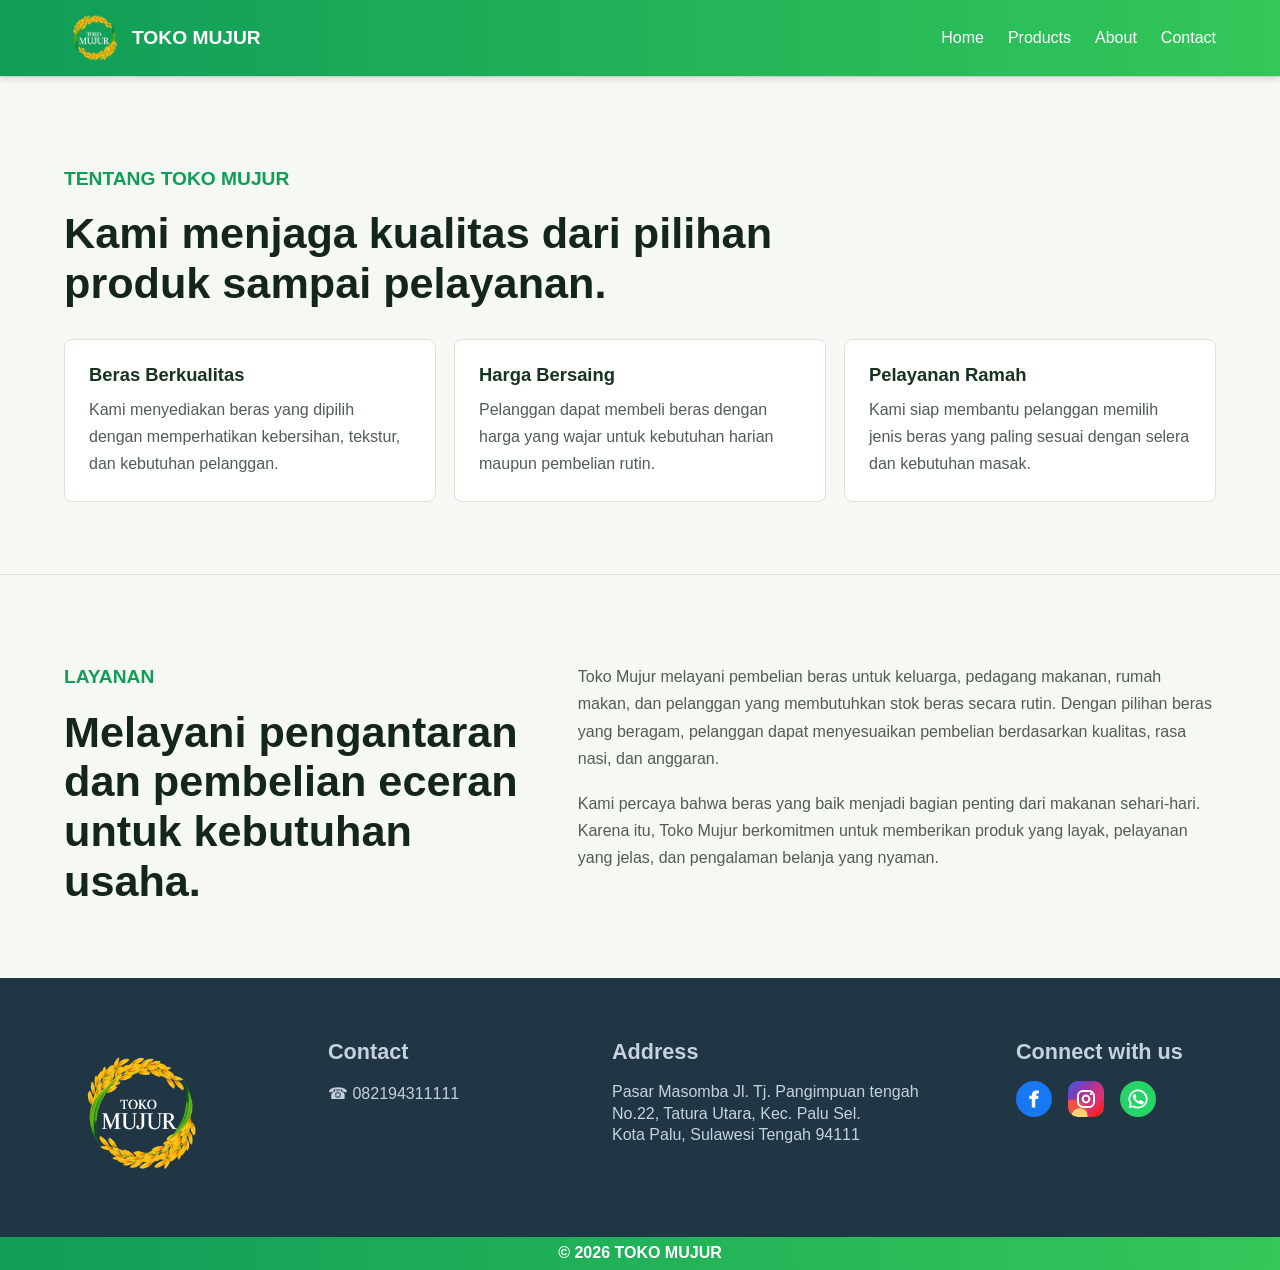
==== about.html @ 0550a8b9 "update responsive dll" ====
<!DOCTYPE html>
<html lang="en">
<head>
    <meta charset="UTF-8">
    <meta name="viewport" content="width=device-width, initial-scale=1.0">
    <title>Toko Mujur</title>
    <link rel="stylesheet" href="css/style.css">
    <link rel="stylesheet" href="css/footer.css">
    <link rel="stylesheet" href="css/about.css">

</head>
<body>
    <nav class="navbar">
  <div class="navbar-container">
    <div class="navbar-left">
      <img src="assets/logo.png" alt="Logo" class="logo" />
      <span class="site-name">TOKO MUJUR</span>
    </div>
    <ul class="navbar-menu" id="navbarMenu">
      <li class="menu-item"><a href="index.html">Home</a></li>
      <li class="menu-item"><a href="product.html">Products</a></li>
      <li class="menu-item"><a href="about.html">About</a></li>
      <li class="menu-item"><a href="contact.html">Contact</a></li>
    </ul>
    <button class="navbar-toggle" type="button" aria-label="Buka menu" aria-controls="navbarMenu" aria-expanded="false">
      <span></span>
      <span></span>
      <span></span>
    </button>
  </div>
</nav>
<main>
    <!-- <section class="background"></section> -->



    <section id="about" class="about-page">
      <section class="content-section">
            <div class="section-heading" id="TENTANG TOKO MUJUR">
                <p class="eyebrow">TENTANG TOKO MUJUR</p>
                <h2>Kami menjaga kualitas dari pilihan produk sampai pelayanan.</h2>
            </div>
            <div class="feature-grid">
                <article class="feature-card">
                    <h3>Beras Berkualitas</h3>
                    <p>Kami menyediakan beras yang dipilih dengan memperhatikan kebersihan, tekstur, dan kebutuhan pelanggan.</p>
                </article>
                <article class="feature-card">
                    <h3>Harga Bersaing</h3>
                    <p>Pelanggan dapat membeli beras dengan harga yang wajar untuk kebutuhan harian maupun pembelian rutin.</p>
                </article>
                <article class="feature-card">
                    <h3>Pelayanan Ramah</h3>
                    <p>Kami siap membantu pelanggan memilih jenis beras yang paling sesuai dengan selera dan kebutuhan masak.</p>
                </article>
            </div>
        </section>

        <section class="split-section" id="LAYANAN">
            <div>
                <p class="eyebrow">LAYANAN</p>
                <h2>Melayani pengantaran dan pembelian eceran untuk kebutuhan usaha.</h2>
            </div>
            <div class="service-list">
                <p>
                    Toko Mujur melayani pembelian beras untuk keluarga, pedagang makanan, rumah makan, dan pelanggan yang membutuhkan stok beras secara rutin. Dengan pilihan beras yang beragam, pelanggan dapat menyesuaikan pembelian berdasarkan kualitas, rasa nasi, dan anggaran.
                </p>
                <p>
                    Kami percaya bahwa beras yang baik menjadi bagian penting dari makanan sehari-hari. Karena itu, Toko Mujur berkomitmen untuk memberikan produk yang layak, pelayanan yang jelas, dan pengalaman belanja yang nyaman.
                </p>
            </div>
        </section>


    </section>
</main>
<footer id="footer">
  <div class="footer-main">
    <div class="footer-brand">
      <img src="assets/logo.png" alt="TOKO MUJUR" onerror="this.style.display='none'" />
    </div>

    <div class="footer-col footer-contact">
      <h4>Contact</h4>
      <p><span aria-hidden="true">&#9742;</span> 082194311111</p>
    </div>

    <div class="footer-col footer-address">
      <h4>Address</h4>
      <address>Pasar Masomba Jl. Tj. Pangimpuan tengah No.22, Tatura Utara, Kec. Palu Sel.<br>Kota Palu, Sulawesi Tengah 94111</address>
    </div>

    <div class="footer-col">
      <h4>Connect with us</h4>
      <div class="social-links">
        <a class="social-link facebook" href="#" title="Facebook" aria-label="Facebook">
          <svg viewBox="0 0 24 24" aria-hidden="true">
            <path d="M14.4 8.4V6.9c0-.7.5-.9 1-.9h1.9V2.7c-.3 0-1.5-.1-2.9-.1-2.9 0-4.8 1.7-4.8 4.9v.9H6.8v3.7h2.8v9.3h3.8v-9.3h3.1l.5-3.7h-3.6Z"/>
          </svg>
        </a>
        <a class="social-link instagram" href="https://www.instagram.com/alfiii.as_?igsh=MXhyMnNmOGh0M3g5Mg%3D%3D&utm_source=qr" target="_blank" rel="noopener noreferrer" title="Instagram" aria-label="Instagram">
          <svg viewBox="0 0 24 24" aria-hidden="true">
            <rect x="4" y="4" width="16" height="16" rx="5" fill="none" stroke="currentColor" stroke-width="2"/>
            <circle cx="12" cy="12" r="3.4" fill="none" stroke="currentColor" stroke-width="2"/>
            <circle cx="17" cy="7" r="1.2"/>
          </svg>
        </a>
        <a class="social-link whatsapp" href="https://wa.me/6282194311111" target="_blank" rel="noopener noreferrer" title="WhatsApp" aria-label="WhatsApp">
          <svg viewBox="0 0 24 24" aria-hidden="true">
            <path d="M12 2.5A9.5 9.5 0 0 0 3.8 16.8L2.7 21.3l4.6-1.1A9.5 9.5 0 1 0 12 2.5Zm0 17.3a7.8 7.8 0 0 1-4-1.1l-.3-.2-2.7.7.7-2.6-.2-.3A7.8 7.8 0 1 1 12 19.8Zm4.3-5.9c-.2-.1-1.4-.7-1.6-.8-.2-.1-.4-.1-.6.1-.2.3-.7.8-.8 1-.2.2-.3.2-.6.1-.2-.1-1-.4-1.9-1.2-.7-.6-1.2-1.4-1.3-1.6-.1-.3 0-.4.1-.5l.4-.5c.1-.2.2-.3.3-.5.1-.2 0-.4 0-.5 0-.1-.6-1.4-.8-1.9-.2-.5-.4-.4-.6-.4h-.5c-.2 0-.5.1-.7.3-.2.3-.9.9-.9 2.2 0 1.3 1 2.6 1.1 2.8.1.2 1.9 3 4.7 4.1.7.3 1.2.5 1.6.6.7.2 1.3.2 1.8.1.5-.1 1.4-.6 1.6-1.1.2-.6.2-1 .2-1.1 0-.2-.2-.3-.4-.4Z"/>
          </svg>
        </a>
      </div>
    </div>
  </div>
  <div class="footer-bottom">&copy; 2026 TOKO MUJUR</div>
</footer>

<script src="javascript/navbar.js"></script>

</body>
</html>
---- css/style.css ----
body {
  margin: 0;
  padding: 0;
  overflow-x: hidden;
}

.navbar {
  position: sticky;
  top: 0;
  z-index: 1000;
  background: linear-gradient(90deg, #0F9D58, #34C759);
  color: #ffffff;
  font-family: 'Inter', sans-serif;
  box-shadow: 0 4px 6px rgba(0,0,0,0.1);
}

.navbar-container {
  display: flex;
  justify-content: space-between;
  align-items: center;
  padding: 0.5rem 5%;
  width: 100%;
  box-sizing: border-box;
}

.navbar-left {
  display: flex;
  align-items: center;
  flex-shrink: 0;
}

.logo {
  height: 60px;
  width: auto;
  margin-right: 0.5rem;
}

.site-name {
  font-size: 1.2rem;
  font-weight: 600;
}

.navbar-menu {
  list-style: none;
  display: flex;
  justify-content: flex-end;
  align-items: center;
  gap: 1.5rem;
  margin: 0 0 0 auto;
  padding: 0;
}

.menu-item a {
  color: #ffffff;
  text-decoration: none;
  font-size: 1rem;
  position: relative;
  transition: color 0.3s ease;
}

.menu-item a:hover {
  color: #A8F0C6;
}

.navbar-toggle {
  display: none;
  width: 44px;
  height: 44px;
  margin-left: auto;
  border: 1px solid rgba(255, 255, 255, 0.45);
  border-radius: 8px;
  background: rgba(255, 255, 255, 0.12);
  cursor: pointer;
  align-items: center;
  justify-content: center;
  flex-direction: column;
  gap: 5px;
}

.navbar-toggle span {
  display: block;
  width: 22px;
  height: 2px;
  border-radius: 99px;
  background: #ffffff;
  transition: transform 0.25s ease, opacity 0.25s ease;
}

.navbar-toggle.is-open span:nth-child(1) {
  transform: translateY(7px) rotate(45deg);
}

.navbar-toggle.is-open span:nth-child(2) {
  opacity: 0;
}

.navbar-toggle.is-open span:nth-child(3) {
  transform: translateY(-7px) rotate(-45deg);
}

.dropdown {
  position: relative;
}

.dropbtn::after {
  content: " v";
  font-size: 0.8rem;
}

.dropdown-content {
  display: none;
  position: absolute;
  background: #ffffff;
  min-width: 150px;
  box-shadow: 0 8px 16px rgba(0,0,0,0.2);
  z-index: 1;
  border-radius: 4px;
  padding: 0.5rem 0;
}

.dropdown-content a {
  color: #0F9D58;
  padding: 0.5rem 1rem;
  text-decoration: none;
  display: block;
  font-size: 0.9rem;
  transition: background 0.2s;
}

.dropdown-content a:hover {
  background: #A8F0C6;
  color: #ffffff;
}

.dropdown:hover .dropdown-content {
  display: block;
}

@media (max-width: 768px) {
  .navbar-container {
    align-items: center;
    flex-wrap: wrap;
    padding: 0.5rem 1rem;
  }

  .navbar-toggle {
    display: inline-flex;
  }

  .navbar-menu {
    display: none;
    flex-direction: column;
    align-items: stretch;
    width: 100%;
    gap: 0;
    margin: 0.75rem 0 0;
    padding: 0.5rem 0;
    border-top: 1px solid rgba(255, 255, 255, 0.28);
  }

  .navbar-menu.is-open {
    display: flex;
  }

  .menu-item {
    width: 100%;
  }

  .menu-item a {
    display: block;
    padding: 0.85rem 0.25rem;
  }
}
---- css/footer.css ----
footer {
  background: #203644;
  color: #c6d2dc;
  font-family: 'Inter', sans-serif;
}

.footer-main {
  min-height: 190px;
  padding: 3.8rem 5% 3rem;
  display: grid;
  grid-template-columns: 1fr 1.1fr 1.7fr 1fr;
  align-items: start;
  gap: 4rem;
}

.footer-brand {
  display: flex;
  justify-content:left;
}

.footer-brand img {
  width: 150px;
  height: 150px;
  object-fit: contain;
}

.footer-col h4 {
  font-size: 1.35rem;
  font-weight: 700;
  color: #c6d2dc;
  margin: 0 0 1rem;
}

.footer-col p,
.footer-col address {
  margin: 0;
  font-size: 1rem;
  color: #c6d2dc;
  line-height: 1.35;
  font-style: normal;
}

.footer-contact p {
  line-height: 1.6;
}

.footer-address {
  max-width: 420px;
}

.social-links {
  display: flex;
  align-items: center;
  gap: 1rem;
}

.social-link {
  width: 36px;
  height: 36px;
  display: inline-flex;
  align-items: center;
  justify-content: center;
  color: #ffffff;
  text-decoration: none;
  transition: transform 0.2s ease, filter 0.2s ease;
}

.social-link:hover {
  transform: translateY(-2px);
  filter: brightness(1.08);
}

.social-link svg {
  width: 100%;
  height: 100%;
  display: block;
  fill: currentColor;
}

.facebook {
  border-radius: 50%;
  background: #1877f2;
  padding: 7px;
}

.instagram {
  border-radius: 10px;
  background: radial-gradient(circle at 32% 98%, #fed373 0 18%, transparent 19%),
    radial-gradient(circle at 12% 95%, #f15245 0 33%, transparent 34%),
    linear-gradient(135deg, #405de6, #833ab4 28%, #c13584 50%, #e1306c 70%, #fd1d1d 88%, #f77737);
  padding: 6px;
}

.whatsapp {
  border-radius: 50%;
  background: #25d366;
  padding: 6px;
}

.footer-bottom {
  background: linear-gradient(90deg, #0F9D58, #34C759);
  color: #ffffff;
  font-size: 1rem;
  font-weight: 600;
  text-align: center;
  padding: 0.45rem 1rem;
}

@media (max-width: 900px) {
  .footer-main {
    grid-template-columns: repeat(2, minmax(0, 1fr));
    gap: 2.5rem;
    padding: 3rem 5%;
  }

  .footer-brand {
    justify-content: flex-start;
  }
}

@media (max-width: 600px) {
  .footer-main {
    grid-template-columns: 1fr;
    gap: 1.8rem;
    min-height: auto;
  }
}
---- css/about.css ----
* {
  box-sizing: border-box;
}

html {
  scroll-behavior: smooth;
}

body {
  margin: 0;
  color: #1f2a24;
  background: #f6f8f4;
  font-family: Arial, Helvetica, sans-serif;
}

.content-section,
.split-section,
.contact-section {
  padding: 72px 5%;
  border-top: 1px solid #dbe4d6;
}

.eyebrow {
  color: #0f9d58;
  font-size: 1.2rem;
  font-weight: 800;
  text-transform: uppercase;
}

h1,
h2,
h3,
p {
  letter-spacing: 0;
}

h1 {
  max-width: 720px;
  margin: 0;
  color: #14261b;
  font-size: clamp(2.25rem, 6vw, 4.6rem);
  line-height: 1.05;
}

h2 {
  margin: 0;
  color: #14261b;
  font-size: clamp(1.7rem, 3.6vw, 2.7rem);
  line-height: 1.15;
}

h3 {
  margin: 0 0 10px;
  color: #173320;
  font-size: 1.15rem;
}

.service-list p,
.contact-card p,
.feature-card p {
  color: #4f5d53;
  font-size: 1rem;
  line-height: 1.7;
}

.Goggle-Maps-Link {
  display: inline-flex;
  align-items: center;
  justify-content: center;
  min-height: 46px;
  padding: 0 18px;
  border-radius: 8px;
  background: #0f9d58;
  color: #ffffff;
  font-weight: 800;
  text-decoration: none;
}

.Goggle-Maps-Link:hover {
  background: #0b7d46;
}

.whatsapp-link {
  display: inline-flex;
  align-items: center;
  justify-content: center;
  min-height: 46px;
  padding: 0 18px;
  border-radius: 8px;
  background: #0f9d58;
  color: #ffffff;
  font-weight: 800;
  text-decoration: none;
}

.whatsapp-link:hover {
  background: #0b7d46;
}

.section-heading {
  max-width: 720px;
  margin-bottom: 30px;
}

.feature-grid {
  display: grid;
  grid-template-columns: repeat(3, minmax(0, 1fr));
  gap: 18px;
}

.feature-card,
.contact-card {
  border: 1px solid #dbe4d6;
  border-radius: 8px;
  background: #ffffff;
  padding: 24px;
}

.feature-card p,
.contact-card p {
  margin: 0;
}

.split-section,
.contact-section {
  display: grid;
  grid-template-columns: minmax(0, 0.85fr) minmax(0, 1.15fr);
  gap: 42px;
}

.service-list p + p {
  margin-top: 18px;
}

.contact-card {
  display: grid;
  gap: 18px;
}

@media (max-width: 800px) {
  .split-section,
  .contact-section {
    grid-template-columns: 1fr;
  }

  .feature-grid {
    grid-template-columns: 1fr;
  }
}

@media (max-width: 520px) {
  .content-section,
  .split-section,
  .contact-section {
    padding: 48px 18px;
  }

}
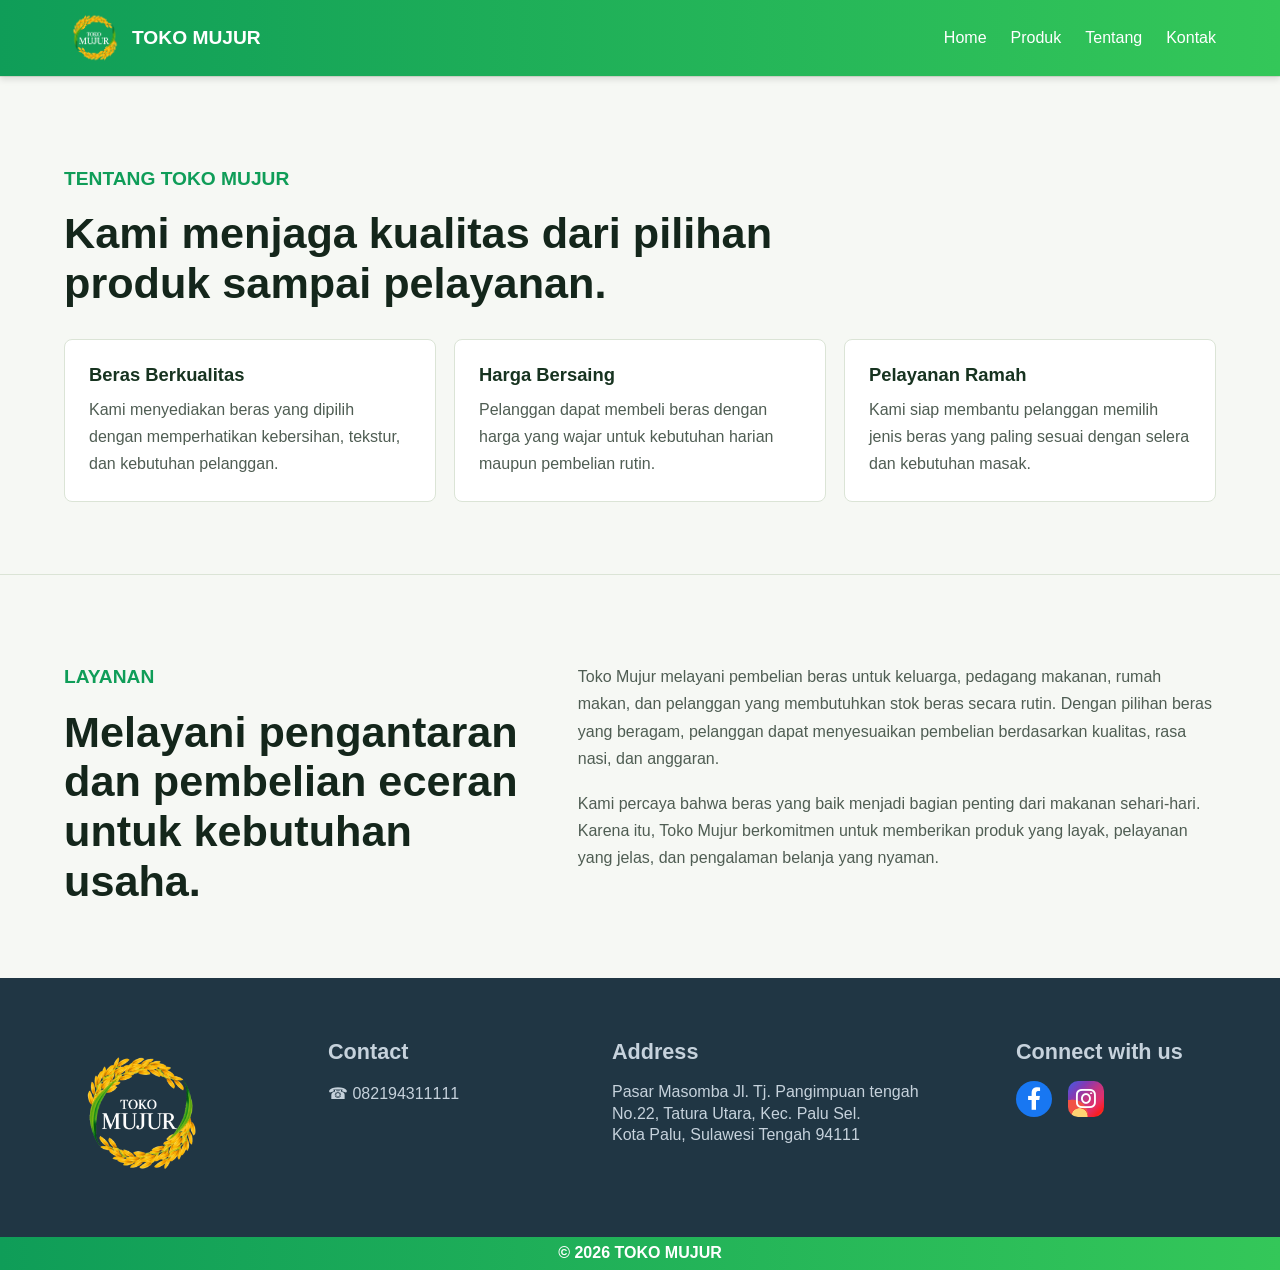
==== commit dad707a6: "update deskripsi" ====
--- a/about.html
+++ b/about.html
@@ -7,61 +7,58 @@
     <link rel="stylesheet" href="css/style.css">
     <link rel="stylesheet" href="css/footer.css">
     <link rel="stylesheet" href="css/about.css">
-
+    <link rel="stylesheet" href="https://cdnjs.cloudflare.com/ajax/libs/font-awesome/6.0.0/css/all.min.css">
 </head>
 <body>
     <nav class="navbar">
   <div class="navbar-container">
-    <div class="navbar-left">
-      <img src="assets/logo.png" alt="Logo" class="logo" />
+    <div class="left-side">
+      <img src="assets/logo.png" alt="TOKO MUJUR" class="logo" onerror="this.style.display='none'">
       <span class="site-name">TOKO MUJUR</span>
     </div>
-    <ul class="navbar-menu" id="navbarMenu">
+    <ul class="right-side" id="navbarMenu">
       <li class="menu-item"><a href="index.html">Home</a></li>
-      <li class="menu-item"><a href="product.html">Products</a></li>
-      <li class="menu-item"><a href="about.html">About</a></li>
-      <li class="menu-item"><a href="contact.html">Contact</a></li>
+      <li class="menu-item"><a href="product.html">Produk</a></li>
+      <li class="menu-item"><a href="about.html">Tentang</a></li>
+      <li class="menu-item"><a href="contact.html">Kontak</a></li>
     </ul>
-    <button class="navbar-toggle" type="button" aria-label="Buka menu" aria-controls="navbarMenu" aria-expanded="false">
+    <button class="toggle" aria-label="Toggle Navigation" aria-expanded="false">
       <span></span>
       <span></span>
       <span></span>
     </button>
   </div>
 </nav>
-<main>
-    <!-- <section class="background"></section> -->
-
-
-
-    <section id="about" class="about-page">
-      <section class="content-section">
-            <div class="section-heading" id="TENTANG TOKO MUJUR">
-                <p class="eyebrow">TENTANG TOKO MUJUR</p>
+<main class="about">
+    <div class="about-container">
+        
+        <div class="top-section">
+            <div class="left-side">
+                <p class="about-label">TENTANG TOKO MUJUR</p>
                 <h2>Kami menjaga kualitas dari pilihan produk sampai pelayanan.</h2>
             </div>
-            <div class="feature-grid">
-                <article class="feature-card">
+            <div class="right-side">
+                <div class="feature-card">
                     <h3>Beras Berkualitas</h3>
                     <p>Kami menyediakan beras yang dipilih dengan memperhatikan kebersihan, tekstur, dan kebutuhan pelanggan.</p>
-                </article>
-                <article class="feature-card">
+                </div>
+                <div class="feature-card">
                     <h3>Harga Bersaing</h3>
                     <p>Pelanggan dapat membeli beras dengan harga yang wajar untuk kebutuhan harian maupun pembelian rutin.</p>
-                </article>
-                <article class="feature-card">
+                </div>
+                <div class="feature-card">
                     <h3>Pelayanan Ramah</h3>
                     <p>Kami siap membantu pelanggan memilih jenis beras yang paling sesuai dengan selera dan kebutuhan masak.</p>
-                </article>
+                </div>
             </div>
-        </section>
+        </div>
 
-        <section class="split-section" id="LAYANAN">
-            <div>
-                <p class="eyebrow">LAYANAN</p>
+        <div class="bottom-section">
+            <div class="left-side">
+                <p class="about-label">LAYANAN</p>
                 <h2>Melayani pengantaran dan pembelian eceran untuk kebutuhan usaha.</h2>
             </div>
-            <div class="service-list">
+            <div class="right-side">
                 <p>
                     Toko Mujur melayani pembelian beras untuk keluarga, pedagang makanan, rumah makan, dan pelanggan yang membutuhkan stok beras secara rutin. Dengan pilihan beras yang beragam, pelanggan dapat menyesuaikan pembelian berdasarkan kualitas, rasa nasi, dan anggaran.
                 </p>
@@ -69,51 +66,41 @@
                     Kami percaya bahwa beras yang baik menjadi bagian penting dari makanan sehari-hari. Karena itu, Toko Mujur berkomitmen untuk memberikan produk yang layak, pelayanan yang jelas, dan pengalaman belanja yang nyaman.
                 </p>
             </div>
-        </section>
+        </div>
 
+    </div>
+</main>
+<footer class="footer">
+  <div class="footer-container">
+    <div class="top-side">
+      <div class="brand">
+        <img src="assets/logo.png" alt="TOKO MUJUR" onerror="this.style.display='none'" />
+      </div>
 
-    </section>
-</main>
-<footer id="footer">
-  <div class="footer-main">
-    <div class="footer-brand">
-      <img src="assets/logo.png" alt="TOKO MUJUR" onerror="this.style.display='none'" />
-    </div>
+      <div class="col contact">
+        <h4>Contact</h4>
+        <p><span aria-hidden="true">&#9742;</span> 082194311111</p>
+      </div>
 
-    <div class="footer-col footer-contact">
-      <h4>Contact</h4>
-      <p><span aria-hidden="true">&#9742;</span> 082194311111</p>
-    </div>
+      <div class="col address">
+        <h4>Address</h4>
+        <address>Pasar Masomba Jl. Tj. Pangimpuan tengah No.22, Tatura Utara, Kec. Palu Sel.<br>Kota Palu, Sulawesi Tengah 94111</address>
+      </div>
 
-    <div class="footer-col footer-address">
-      <h4>Address</h4>
-      <address>Pasar Masomba Jl. Tj. Pangimpuan tengah No.22, Tatura Utara, Kec. Palu Sel.<br>Kota Palu, Sulawesi Tengah 94111</address>
-    </div>
-
-    <div class="footer-col">
-      <h4>Connect with us</h4>
-      <div class="social-links">
-        <a class="social-link facebook" href="#" title="Facebook" aria-label="Facebook">
-          <svg viewBox="0 0 24 24" aria-hidden="true">
-            <path d="M14.4 8.4V6.9c0-.7.5-.9 1-.9h1.9V2.7c-.3 0-1.5-.1-2.9-.1-2.9 0-4.8 1.7-4.8 4.9v.9H6.8v3.7h2.8v9.3h3.8v-9.3h3.1l.5-3.7h-3.6Z"/>
-          </svg>
-        </a>
-        <a class="social-link instagram" href="https://www.instagram.com/alfiii.as_?igsh=MXhyMnNmOGh0M3g5Mg%3D%3D&utm_source=qr" target="_blank" rel="noopener noreferrer" title="Instagram" aria-label="Instagram">
-          <svg viewBox="0 0 24 24" aria-hidden="true">
-            <rect x="4" y="4" width="16" height="16" rx="5" fill="none" stroke="currentColor" stroke-width="2"/>
-            <circle cx="12" cy="12" r="3.4" fill="none" stroke="currentColor" stroke-width="2"/>
-            <circle cx="17" cy="7" r="1.2"/>
-          </svg>
-        </a>
-        <a class="social-link whatsapp" href="https://wa.me/6282194311111" target="_blank" rel="noopener noreferrer" title="WhatsApp" aria-label="WhatsApp">
-          <svg viewBox="0 0 24 24" aria-hidden="true">
-            <path d="M12 2.5A9.5 9.5 0 0 0 3.8 16.8L2.7 21.3l4.6-1.1A9.5 9.5 0 1 0 12 2.5Zm0 17.3a7.8 7.8 0 0 1-4-1.1l-.3-.2-2.7.7.7-2.6-.2-.3A7.8 7.8 0 1 1 12 19.8Zm4.3-5.9c-.2-.1-1.4-.7-1.6-.8-.2-.1-.4-.1-.6.1-.2.3-.7.8-.8 1-.2.2-.3.2-.6.1-.2-.1-1-.4-1.9-1.2-.7-.6-1.2-1.4-1.3-1.6-.1-.3 0-.4.1-.5l.4-.5c.1-.2.2-.3.3-.5.1-.2 0-.4 0-.5 0-.1-.6-1.4-.8-1.9-.2-.5-.4-.4-.6-.4h-.5c-.2 0-.5.1-.7.3-.2.3-.9.9-.9 2.2 0 1.3 1 2.6 1.1 2.8.1.2 1.9 3 4.7 4.1.7.3 1.2.5 1.6.6.7.2 1.3.2 1.8.1.5-.1 1.4-.6 1.6-1.1.2-.6.2-1 .2-1.1 0-.2-.2-.3-.4-.4Z"/>
-          </svg>
-        </a>
+      <div class="col">
+        <h4>Connect with us</h4>
+        <div class="social-links">
+          <a class="social-link facebook" href="#" title="Facebook" aria-label="Facebook">
+            <i class="fab fa-facebook-f"></i>
+          </a>
+          <a class="social-link instagram" href="https://www.instagram.com/alfiii.as_?igsh=MXhyMnNmOGh0M3g5Mg%3D%3D&utm_source=qr" target="_blank" rel="noopener noreferrer" title="Instagram" aria-label="Instagram">
+            <i class="fab fa-instagram"></i>
+          </a>
+        </div>
       </div>
     </div>
+    <div class="bottom-side">&copy; 2026 TOKO MUJUR</div>
   </div>
-  <div class="footer-bottom">&copy; 2026 TOKO MUJUR</div>
 </footer>
 
 <script src="javascript/navbar.js"></script>
--- a/css/style.css
+++ b/css/style.css
@@ -14,7 +14,7 @@
   box-shadow: 0 4px 6px rgba(0,0,0,0.1);
 }
 
-.navbar-container {
+.navbar .navbar-container {
   display: flex;
   justify-content: space-between;
   align-items: center;
@@ -23,24 +23,24 @@
   box-sizing: border-box;
 }
 
-.navbar-left {
+.navbar .navbar-container .left-side {
   display: flex;
   align-items: center;
   flex-shrink: 0;
 }
 
-.logo {
+.navbar .navbar-container .left-side .logo {
   height: 60px;
   width: auto;
   margin-right: 0.5rem;
 }
 
-.site-name {
+.navbar .navbar-container .left-side .site-name {
   font-size: 1.2rem;
   font-weight: 600;
 }
 
-.navbar-menu {
+.navbar .navbar-container .right-side {
   list-style: none;
   display: flex;
   justify-content: flex-end;
@@ -50,7 +50,7 @@
   padding: 0;
 }
 
-.menu-item a {
+.navbar .navbar-container .right-side .menu-item a {
   color: #ffffff;
   text-decoration: none;
   font-size: 1rem;
@@ -58,11 +58,11 @@
   transition: color 0.3s ease;
 }
 
-.menu-item a:hover {
+.navbar .navbar-container .right-side .menu-item a:hover {
   color: #A8F0C6;
 }
 
-.navbar-toggle {
+.navbar .navbar-container .toggle {
   display: none;
   width: 44px;
   height: 44px;
@@ -77,7 +77,7 @@
   gap: 5px;
 }
 
-.navbar-toggle span {
+.navbar .navbar-container .toggle span {
   display: block;
   width: 22px;
   height: 2px;
@@ -86,15 +86,15 @@
   transition: transform 0.25s ease, opacity 0.25s ease;
 }
 
-.navbar-toggle.is-open span:nth-child(1) {
+.navbar .navbar-container .toggle.is-open span:nth-child(1) {
   transform: translateY(7px) rotate(45deg);
 }
 
-.navbar-toggle.is-open span:nth-child(2) {
+.navbar .navbar-container .toggle.is-open span:nth-child(2) {
   opacity: 0;
 }
 
-.navbar-toggle.is-open span:nth-child(3) {
+.navbar .navbar-container .toggle.is-open span:nth-child(3) {
   transform: translateY(-7px) rotate(-45deg);
 }
 
@@ -137,17 +137,17 @@
 }
 
 @media (max-width: 768px) {
-  .navbar-container {
+  .navbar .navbar-container {
     align-items: center;
     flex-wrap: wrap;
     padding: 0.5rem 1rem;
   }
 
-  .navbar-toggle {
+  .navbar .navbar-container .toggle {
     display: inline-flex;
   }
 
-  .navbar-menu {
+  .navbar .navbar-container .right-side {
     display: none;
     flex-direction: column;
     align-items: stretch;
@@ -158,15 +158,15 @@
     border-top: 1px solid rgba(255, 255, 255, 0.28);
   }
 
-  .navbar-menu.is-open {
+  .navbar .navbar-container .right-side.is-open {
     display: flex;
   }
 
-  .menu-item {
+  .navbar .navbar-container .right-side .menu-item {
     width: 100%;
   }
 
-  .menu-item a {
+  .navbar .navbar-container .right-side .menu-item a {
     display: block;
     padding: 0.85rem 0.25rem;
   }
--- a/css/footer.css
+++ b/css/footer.css
@@ -1,10 +1,10 @@
-footer {
+.footer {
   background: #203644;
   color: #c6d2dc;
   font-family: 'Inter', sans-serif;
 }
 
-.footer-main {
+.footer .footer-container .top-side {
   min-height: 190px;
   padding: 3.8rem 5% 3rem;
   display: grid;
@@ -13,26 +13,26 @@
   gap: 4rem;
 }
 
-.footer-brand {
+.footer .footer-container .top-side .brand {
   display: flex;
   justify-content:left;
 }
 
-.footer-brand img {
+.footer .footer-container .top-side .brand img {
   width: 150px;
   height: 150px;
   object-fit: contain;
 }
 
-.footer-col h4 {
+.footer .footer-container .top-side .col h4 {
   font-size: 1.35rem;
   font-weight: 700;
   color: #c6d2dc;
   margin: 0 0 1rem;
 }
 
-.footer-col p,
-.footer-col address {
+.footer .footer-container .top-side .col p,
+.footer .footer-container .top-side .col address {
   margin: 0;
   font-size: 1rem;
   color: #c6d2dc;
@@ -40,21 +40,21 @@
   font-style: normal;
 }
 
-.footer-contact p {
+.footer .footer-container .top-side .contact p {
   line-height: 1.6;
 }
 
-.footer-address {
+.footer .footer-container .top-side .address {
   max-width: 420px;
 }
 
-.social-links {
+.footer .footer-container .top-side .social-links {
   display: flex;
   align-items: center;
   gap: 1rem;
 }
 
-.social-link {
+.footer .footer-container .top-side .social-link {
   width: 36px;
   height: 36px;
   display: inline-flex;
@@ -65,25 +65,23 @@
   transition: transform 0.2s ease, filter 0.2s ease;
 }
 
-.social-link:hover {
+.footer .footer-container .top-side .social-link:hover {
   transform: translateY(-2px);
   filter: brightness(1.08);
 }
 
-.social-link svg {
-  width: 100%;
-  height: 100%;
+.footer .footer-container .top-side .social-link i {
+  font-size: 1.4rem;
   display: block;
-  fill: currentColor;
 }
 
-.facebook {
+.footer .footer-container .top-side .facebook {
   border-radius: 50%;
   background: #1877f2;
   padding: 7px;
 }
 
-.instagram {
+.footer .footer-container .top-side .instagram {
   border-radius: 10px;
   background: radial-gradient(circle at 32% 98%, #fed373 0 18%, transparent 19%),
     radial-gradient(circle at 12% 95%, #f15245 0 33%, transparent 34%),
@@ -91,13 +89,7 @@
   padding: 6px;
 }
 
-.whatsapp {
-  border-radius: 50%;
-  background: #25d366;
-  padding: 6px;
-}
-
-.footer-bottom {
+.footer .footer-container .bottom-side {
   background: linear-gradient(90deg, #0F9D58, #34C759);
   color: #ffffff;
   font-size: 1rem;
@@ -107,19 +99,19 @@
 }
 
 @media (max-width: 900px) {
-  .footer-main {
+  .footer .footer-container .top-side {
     grid-template-columns: repeat(2, minmax(0, 1fr));
     gap: 2.5rem;
     padding: 3rem 5%;
   }
 
-  .footer-brand {
+  .footer .footer-container .top-side .brand {
     justify-content: flex-start;
   }
 }
 
 @media (max-width: 600px) {
-  .footer-main {
+  .footer .footer-container .top-side {
     grid-template-columns: 1fr;
     gap: 1.8rem;
     min-height: auto;
--- a/css/about.css
+++ b/css/about.css
@@ -1,69 +1,59 @@
-* {
-  box-sizing: border-box;
+* { box-sizing: border-box; }
+html { scroll-behavior: smooth; }
+body { margin: 0; color: #1f2a24; background: #f6f8f4; font-family: Arial, Helvetica, sans-serif; }
+
+/* About and Contact containers */
+.about .about-container .top-section,
+.about .about-container .bottom-section,
+.contact .contact-container {
+  padding: 72px 5%;
+  border-top: 1px solid #dbe4d6;
+  display: grid;
+  grid-template-columns: minmax(0, 0.85fr) minmax(0, 1.15fr);
+  gap: 42px;
 }
 
-html {
-  scroll-behavior: smooth;
+.about .about-container .top-section {
+  display: block; /* The first section is block in original */
 }
 
-body {
-  margin: 0;
-  color: #1f2a24;
-  background: #f6f8f4;
-  font-family: Arial, Helvetica, sans-serif;
-}
-
-.content-section,
-.split-section,
-.contact-section {
-  padding: 72px 5%;
-  border-top: 1px solid #dbe4d6;
-}
-
-.eyebrow {
+/* For labels/eyebrows */
+.about .about-container .about-label,
+.contact .contact-container .contact-label {
   color: #0f9d58;
   font-size: 1.2rem;
   font-weight: 800;
   text-transform: uppercase;
 }
 
-h1,
-h2,
-h3,
-p {
+.about h1, .about h2, .about h3, .about p,
+.contact h1, .contact h2, .contact h3, .contact p {
   letter-spacing: 0;
 }
 
-h1 {
-  max-width: 720px;
-  margin: 0;
-  color: #14261b;
-  font-size: clamp(2.25rem, 6vw, 4.6rem);
-  line-height: 1.05;
-}
-
-h2 {
+.about h2, .contact h2 {
   margin: 0;
   color: #14261b;
   font-size: clamp(1.7rem, 3.6vw, 2.7rem);
   line-height: 1.15;
 }
 
-h3 {
+.about h3 {
   margin: 0 0 10px;
   color: #173320;
   font-size: 1.15rem;
 }
 
-.service-list p,
-.contact-card p,
-.feature-card p {
+.about .about-container .bottom-section .right-side p,
+.about .about-container .top-section .right-side .feature-card p,
+.contact .contact-container .right-side p {
   color: #4f5d53;
   font-size: 1rem;
   line-height: 1.7;
 }
 
-.Goggle-Maps-Link {
+.contact .contact-container .right-side .maps-link,
+.contact .contact-container .right-side .wa-link {
   display: inline-flex;
   align-items: center;
   justify-content: center;
@@ -76,83 +66,59 @@
   text-decoration: none;
 }
 
-.Goggle-Maps-Link:hover {
+.contact .contact-container .right-side .maps-link:hover,
+.contact .contact-container .right-side .wa-link:hover {
   background: #0b7d46;
 }
 
-.whatsapp-link {
-  display: inline-flex;
-  align-items: center;
-  justify-content: center;
-  min-height: 46px;
-  padding: 0 18px;
-  border-radius: 8px;
-  background: #0f9d58;
-  color: #ffffff;
-  font-weight: 800;
-  text-decoration: none;
-}
-
-.whatsapp-link:hover {
-  background: #0b7d46;
-}
-
-.section-heading {
+.about .about-container .top-section .left-side {
   max-width: 720px;
   margin-bottom: 30px;
 }
 
-.feature-grid {
+.about .about-container .top-section .right-side {
   display: grid;
   grid-template-columns: repeat(3, minmax(0, 1fr));
   gap: 18px;
 }
 
-.feature-card,
-.contact-card {
+.about .about-container .top-section .right-side .feature-card,
+.contact .contact-container .right-side {
   border: 1px solid #dbe4d6;
   border-radius: 8px;
   background: #ffffff;
   padding: 24px;
 }
 
-.feature-card p,
-.contact-card p {
+.about .about-container .top-section .right-side .feature-card p,
+.contact .contact-container .right-side p {
   margin: 0;
 }
 
-.split-section,
-.contact-section {
-  display: grid;
-  grid-template-columns: minmax(0, 0.85fr) minmax(0, 1.15fr);
-  gap: 42px;
-}
-
-.service-list p + p {
+.about .about-container .bottom-section .right-side p + p {
   margin-top: 18px;
 }
 
-.contact-card {
+.contact .contact-container .right-side {
   display: grid;
   gap: 18px;
 }
 
 @media (max-width: 800px) {
-  .split-section,
-  .contact-section {
+  .about .about-container .bottom-section,
+  .contact .contact-container {
     grid-template-columns: 1fr;
   }
 
-  .feature-grid {
+  .about .about-container .top-section .right-side {
     grid-template-columns: 1fr;
   }
 }
 
 @media (max-width: 520px) {
-  .content-section,
-  .split-section,
-  .contact-section {
+  .about .about-container .top-section,
+  .about .about-container .bottom-section,
+  .contact .contact-container {
     padding: 48px 18px;
   }
-
 }
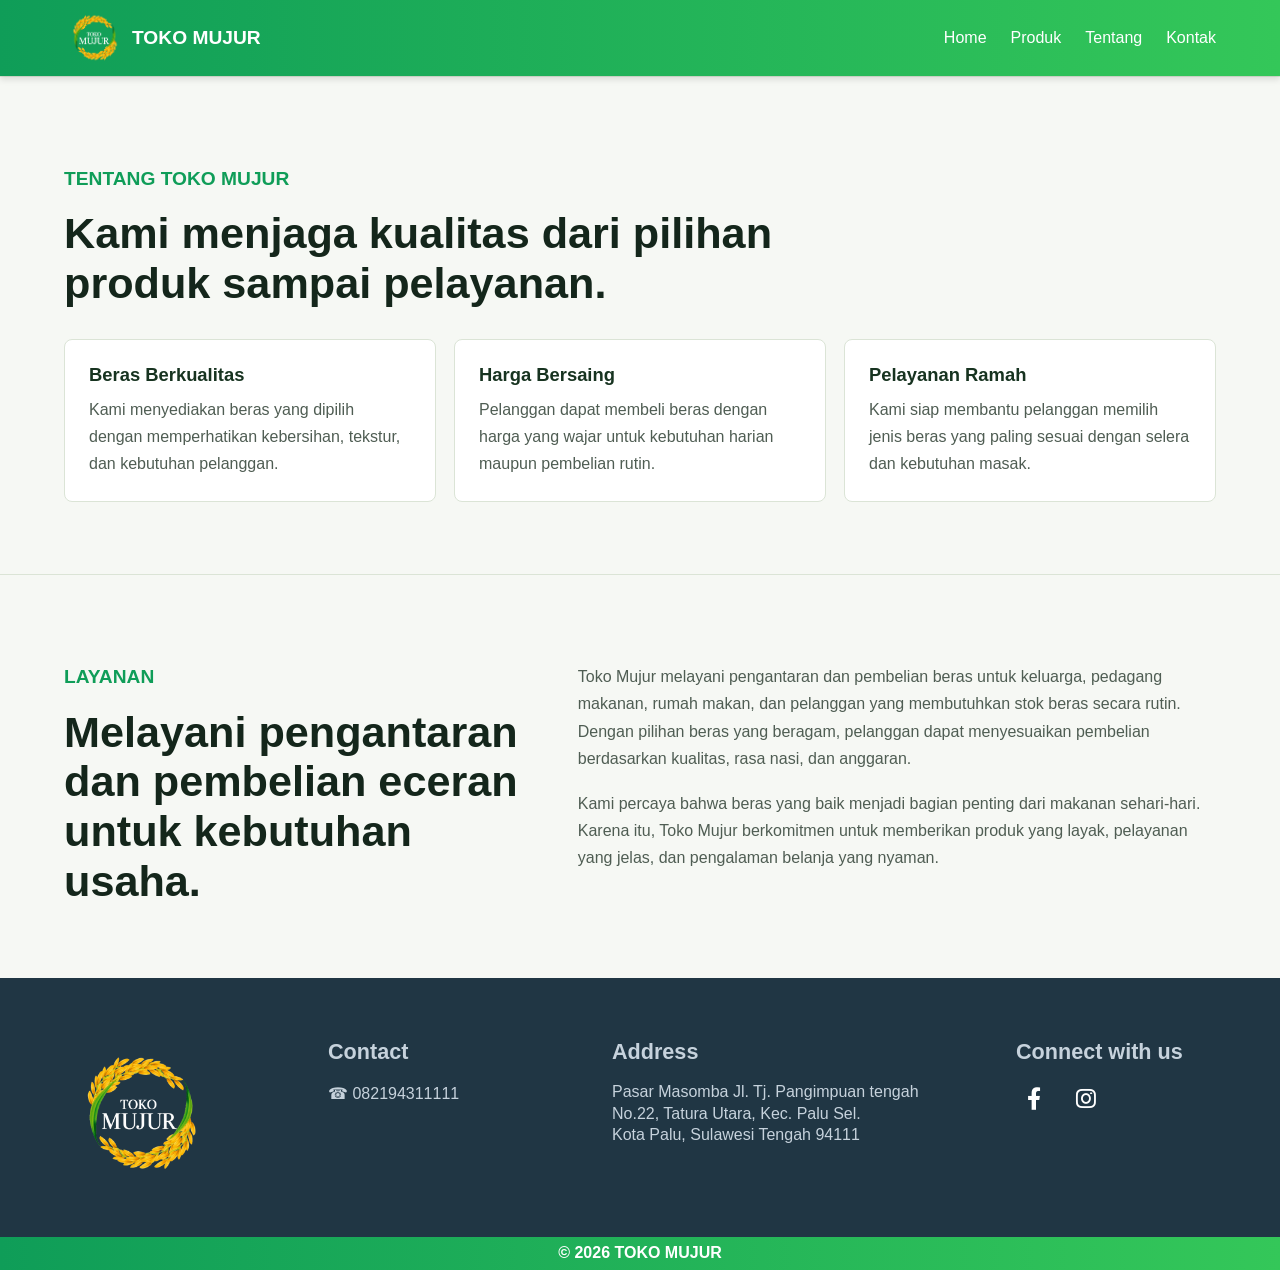
==== commit 09820235: "update logo footer" ====
--- a/about.html
+++ b/about.html
@@ -1,111 +1,156 @@
-<!DOCTYPE html>
+<!doctype html>
 <html lang="en">
-<head>
-    <meta charset="UTF-8">
-    <meta name="viewport" content="width=device-width, initial-scale=1.0">
+  <head>
+    <meta charset="UTF-8" />
+    <meta name="viewport" content="width=device-width, initial-scale=1.0" />
     <title>Toko Mujur</title>
-    <link rel="stylesheet" href="css/style.css">
-    <link rel="stylesheet" href="css/footer.css">
-    <link rel="stylesheet" href="css/about.css">
-    <link rel="stylesheet" href="https://cdnjs.cloudflare.com/ajax/libs/font-awesome/6.0.0/css/all.min.css">
-</head>
-<body>
+    <link rel="icon" type="image/png" href="assets/logo.png" />
+    <link rel="stylesheet" href="css/style.css" />
+    <link rel="stylesheet" href="css/footer.css" />
+    <link rel="stylesheet" href="css/about.css" />
+    <link
+      rel="stylesheet"
+      href="https://cdnjs.cloudflare.com/ajax/libs/font-awesome/6.0.0/css/all.min.css"
+    />
+  </head>
+  <body>
     <nav class="navbar">
-  <div class="navbar-container">
-    <div class="left-side">
-      <img src="assets/logo.png" alt="TOKO MUJUR" class="logo" onerror="this.style.display='none'">
-      <span class="site-name">TOKO MUJUR</span>
-    </div>
-    <ul class="right-side" id="navbarMenu">
-      <li class="menu-item"><a href="index.html">Home</a></li>
-      <li class="menu-item"><a href="product.html">Produk</a></li>
-      <li class="menu-item"><a href="about.html">Tentang</a></li>
-      <li class="menu-item"><a href="contact.html">Kontak</a></li>
-    </ul>
-    <button class="toggle" aria-label="Toggle Navigation" aria-expanded="false">
-      <span></span>
-      <span></span>
-      <span></span>
-    </button>
-  </div>
-</nav>
-<main class="about">
-    <div class="about-container">
-        
+      <div class="navbar-container">
+        <div class="left-side">
+          <img
+            src="assets/logo.png"
+            alt="TOKO MUJUR"
+            class="logo"
+            onerror="this.style.display = 'none'"
+          />
+          <span class="site-name">TOKO MUJUR</span>
+        </div>
+        <ul class="right-side" id="navbarMenu">
+          <li class="menu-item"><a href="index.html">Home</a></li>
+          <li class="menu-item"><a href="product.html">Produk</a></li>
+          <li class="menu-item"><a href="about.html">Tentang</a></li>
+          <li class="menu-item"><a href="contact.html">Kontak</a></li>
+        </ul>
+        <button
+          class="toggle"
+          aria-label="Toggle Navigation"
+          aria-expanded="false"
+        >
+          <span></span>
+          <span></span>
+          <span></span>
+        </button>
+      </div>
+    </nav>
+    <main class="about">
+      <div class="about-container">
         <div class="top-section">
-            <div class="left-side">
-                <p class="about-label">TENTANG TOKO MUJUR</p>
-                <h2>Kami menjaga kualitas dari pilihan produk sampai pelayanan.</h2>
+          <div class="left-side">
+            <p class="about-label">TENTANG TOKO MUJUR</p>
+            <h2>Kami menjaga kualitas dari pilihan produk sampai pelayanan.</h2>
+          </div>
+          <div class="right-side">
+            <div class="feature-card">
+              <h3>Beras Berkualitas</h3>
+              <p>
+                Kami menyediakan beras yang dipilih dengan memperhatikan
+                kebersihan, tekstur, dan kebutuhan pelanggan.
+              </p>
             </div>
-            <div class="right-side">
-                <div class="feature-card">
-                    <h3>Beras Berkualitas</h3>
-                    <p>Kami menyediakan beras yang dipilih dengan memperhatikan kebersihan, tekstur, dan kebutuhan pelanggan.</p>
-                </div>
-                <div class="feature-card">
-                    <h3>Harga Bersaing</h3>
-                    <p>Pelanggan dapat membeli beras dengan harga yang wajar untuk kebutuhan harian maupun pembelian rutin.</p>
-                </div>
-                <div class="feature-card">
-                    <h3>Pelayanan Ramah</h3>
-                    <p>Kami siap membantu pelanggan memilih jenis beras yang paling sesuai dengan selera dan kebutuhan masak.</p>
-                </div>
+            <div class="feature-card">
+              <h3>Harga Bersaing</h3>
+              <p>
+                Pelanggan dapat membeli beras dengan harga yang wajar untuk
+                kebutuhan harian maupun pembelian rutin.
+              </p>
             </div>
+            <div class="feature-card">
+              <h3>Pelayanan Ramah</h3>
+              <p>
+                Kami siap membantu pelanggan memilih jenis beras yang paling
+                sesuai dengan selera dan kebutuhan masak.
+              </p>
+            </div>
+          </div>
         </div>
 
         <div class="bottom-section">
-            <div class="left-side">
-                <p class="about-label">LAYANAN</p>
-                <h2>Melayani pengantaran dan pembelian eceran untuk kebutuhan usaha.</h2>
-            </div>
-            <div class="right-side">
-                <p>
-                    Toko Mujur melayani pembelian beras untuk keluarga, pedagang makanan, rumah makan, dan pelanggan yang membutuhkan stok beras secara rutin. Dengan pilihan beras yang beragam, pelanggan dapat menyesuaikan pembelian berdasarkan kualitas, rasa nasi, dan anggaran.
-                </p>
-                <p>
-                    Kami percaya bahwa beras yang baik menjadi bagian penting dari makanan sehari-hari. Karena itu, Toko Mujur berkomitmen untuk memberikan produk yang layak, pelayanan yang jelas, dan pengalaman belanja yang nyaman.
-                </p>
-            </div>
-        </div>
-
-    </div>
-</main>
-<footer class="footer">
-  <div class="footer-container">
-    <div class="top-side">
-      <div class="brand">
-        <img src="assets/logo.png" alt="TOKO MUJUR" onerror="this.style.display='none'" />
-      </div>
-
-      <div class="col contact">
-        <h4>Contact</h4>
-        <p><span aria-hidden="true">&#9742;</span> 082194311111</p>
-      </div>
-
-      <div class="col address">
-        <h4>Address</h4>
-        <address>Pasar Masomba Jl. Tj. Pangimpuan tengah No.22, Tatura Utara, Kec. Palu Sel.<br>Kota Palu, Sulawesi Tengah 94111</address>
-      </div>
-
-      <div class="col">
-        <h4>Connect with us</h4>
-        <div class="social-links">
-          <a class="social-link facebook" href="#" title="Facebook" aria-label="Facebook">
-            <i class="fab fa-facebook-f"></i>
-          </a>
-          <a class="social-link instagram" href="https://www.instagram.com/alfiii.as_?igsh=MXhyMnNmOGh0M3g5Mg%3D%3D&utm_source=qr" target="_blank" rel="noopener noreferrer" title="Instagram" aria-label="Instagram">
-            <i class="fab fa-instagram"></i>
-          </a>
+          <div class="left-side">
+            <p class="about-label">LAYANAN</p>
+            <h2>
+              Melayani pengantaran dan pembelian eceran untuk kebutuhan usaha.
+            </h2>
+          </div>
+          <div class="right-side">
+            <p>
+              Toko Mujur melayani pengantaran dan pembelian beras untuk keluarga, pedagang
+              makanan, rumah makan, dan pelanggan yang membutuhkan stok beras
+              secara rutin. Dengan pilihan beras yang beragam, pelanggan dapat
+              menyesuaikan pembelian berdasarkan kualitas, rasa nasi, dan
+              anggaran.
+            </p>
+            <p>
+              Kami percaya bahwa beras yang baik menjadi bagian penting dari
+              makanan sehari-hari. Karena itu, Toko Mujur berkomitmen untuk
+              memberikan produk yang layak, pelayanan yang jelas, dan pengalaman
+              belanja yang nyaman.
+            </p>
+          </div>
         </div>
       </div>
-    </div>
-    <div class="bottom-side">&copy; 2026 TOKO MUJUR</div>
-  </div>
-</footer>
+    </main>
+    <footer class="footer">
+      <div class="footer-container">
+        <div class="top-side">
+          <div class="brand">
+            <img
+              src="assets/logo.png"
+              alt="TOKO MUJUR"
+              onerror="this.style.display = 'none'"
+            />
+          </div>
 
-<script src="javascript/navbar.js"></script>
+          <div class="col contact">
+            <h4>Contact</h4>
+            <p><span aria-hidden="true">&#9742;</span> 082194311111</p>
+          </div>
 
-</body>
+          <div class="col address">
+            <h4>Address</h4>
+            <address>
+              Pasar Masomba Jl. Tj. Pangimpuan tengah No.22, Tatura Utara, Kec.
+              Palu Sel.<br />Kota Palu, Sulawesi Tengah 94111
+            </address>
+          </div>
+
+          <div class="col">
+            <h4>Connect with us</h4>
+            <div class="social-links">
+              <a
+                class="social-link facebook"
+                href="#"
+                title="Facebook"
+                aria-label="Facebook"
+              >
+                <i class="fab fa-facebook-f"></i>
+              </a>
+              <a
+                class="social-link instagram"
+                href="https://www.instagram.com/alfiii.as_?igsh=MXhyMnNmOGh0M3g5Mg%3D%3D&utm_source=qr"
+                target="_blank"
+                rel="noopener noreferrer"
+                title="Instagram"
+                aria-label="Instagram"
+              >
+                <i class="fab fa-instagram"></i>
+              </a>
+            </div>
+          </div>
+        </div>
+        <div class="bottom-side">&copy; 2026 TOKO MUJUR</div>
+      </div>
+    </footer>
+
+    <script src="javascript/navbar.js"></script>
+  </body>
 </html>
-
- 
--- a/css/style.css
+++ b/css/style.css
@@ -2,16 +2,17 @@
   margin: 0;
   padding: 0;
   overflow-x: hidden;
+  font-family: Arial, Helvetica, sans-serif;
 }
 
 .navbar {
   position: sticky;
   top: 0;
   z-index: 1000;
-  background: linear-gradient(90deg, #0F9D58, #34C759);
+  background: linear-gradient(90deg, #0f9d58, #34c759);
   color: #ffffff;
-  font-family: 'Inter', sans-serif;
-  box-shadow: 0 4px 6px rgba(0,0,0,0.1);
+  font-family: Arial, Helvetica, sans-serif;
+  box-shadow: 0 4px 6px rgba(0, 0, 0, 0.1);
 }
 
 .navbar .navbar-container {
@@ -59,7 +60,7 @@
 }
 
 .navbar .navbar-container .right-side .menu-item a:hover {
-  color: #A8F0C6;
+  color: #a8f0c6;
 }
 
 .navbar .navbar-container .toggle {
@@ -83,7 +84,9 @@
   height: 2px;
   border-radius: 99px;
   background: #ffffff;
-  transition: transform 0.25s ease, opacity 0.25s ease;
+  transition:
+    transform 0.25s ease,
+    opacity 0.25s ease;
 }
 
 .navbar .navbar-container .toggle.is-open span:nth-child(1) {
@@ -112,14 +115,14 @@
   position: absolute;
   background: #ffffff;
   min-width: 150px;
-  box-shadow: 0 8px 16px rgba(0,0,0,0.2);
+  box-shadow: 0 8px 16px rgba(0, 0, 0, 0.2);
   z-index: 1;
   border-radius: 4px;
   padding: 0.5rem 0;
 }
 
 .dropdown-content a {
-  color: #0F9D58;
+  color: #0f9d58;
   padding: 0.5rem 1rem;
   text-decoration: none;
   display: block;
@@ -128,7 +131,7 @@
 }
 
 .dropdown-content a:hover {
-  background: #A8F0C6;
+  background: #a8f0c6;
   color: #ffffff;
 }
 
@@ -170,4 +173,4 @@
     display: block;
     padding: 0.85rem 0.25rem;
   }
-}+}
--- a/css/footer.css
+++ b/css/footer.css
@@ -1,7 +1,7 @@
 .footer {
   background: #203644;
   color: #c6d2dc;
-  font-family: 'Inter', sans-serif;
+  font-family: Arial, Helvetica, sans-serif;
 }
 
 .footer .footer-container .top-side {
@@ -15,7 +15,7 @@
 
 .footer .footer-container .top-side .brand {
   display: flex;
-  justify-content:left;
+  justify-content: left;
 }
 
 .footer .footer-container .top-side .brand img {
@@ -62,7 +62,9 @@
   justify-content: center;
   color: #ffffff;
   text-decoration: none;
-  transition: transform 0.2s ease, filter 0.2s ease;
+  transition:
+    transform 0.2s ease,
+    filter 0.2s ease;
 }
 
 .footer .footer-container .top-side .social-link:hover {
@@ -75,22 +77,8 @@
   display: block;
 }
 
-.footer .footer-container .top-side .facebook {
-  border-radius: 50%;
-  background: #1877f2;
-  padding: 7px;
-}
-
-.footer .footer-container .top-side .instagram {
-  border-radius: 10px;
-  background: radial-gradient(circle at 32% 98%, #fed373 0 18%, transparent 19%),
-    radial-gradient(circle at 12% 95%, #f15245 0 33%, transparent 34%),
-    linear-gradient(135deg, #405de6, #833ab4 28%, #c13584 50%, #e1306c 70%, #fd1d1d 88%, #f77737);
-  padding: 6px;
-}
-
 .footer .footer-container .bottom-side {
-  background: linear-gradient(90deg, #0F9D58, #34C759);
+  background: linear-gradient(90deg, #0f9d58, #34c759);
   color: #ffffff;
   font-size: 1rem;
   font-weight: 600;
--- a/css/about.css
+++ b/css/about.css
@@ -1,8 +1,16 @@
-* { box-sizing: border-box; }
-html { scroll-behavior: smooth; }
-body { margin: 0; color: #1f2a24; background: #f6f8f4; font-family: Arial, Helvetica, sans-serif; }
+* {
+  box-sizing: border-box;
+}
+html {
+  scroll-behavior: smooth;
+}
+body {
+  margin: 0;
+  color: #1f2a24;
+  background: #f6f8f4;
+  font-family: Arial, Helvetica, sans-serif;
+}
 
-/* About and Contact containers */
 .about .about-container .top-section,
 .about .about-container .bottom-section,
 .contact .contact-container {
@@ -14,10 +22,9 @@
 }
 
 .about .about-container .top-section {
-  display: block; /* The first section is block in original */
+  display: block;
 }
 
-/* For labels/eyebrows */
 .about .about-container .about-label,
 .contact .contact-container .contact-label {
   color: #0f9d58;
@@ -26,12 +33,19 @@
   text-transform: uppercase;
 }
 
-.about h1, .about h2, .about h3, .about p,
-.contact h1, .contact h2, .contact h3, .contact p {
+.about h1,
+.about h2,
+.about h3,
+.about p,
+.contact h1,
+.contact h2,
+.contact h3,
+.contact p {
   letter-spacing: 0;
 }
 
-.about h2, .contact h2 {
+.about h2,
+.contact h2 {
   margin: 0;
   color: #14261b;
   font-size: clamp(1.7rem, 3.6vw, 2.7rem);
@@ -121,4 +135,4 @@
   .contact .contact-container {
     padding: 48px 18px;
   }
-}+}
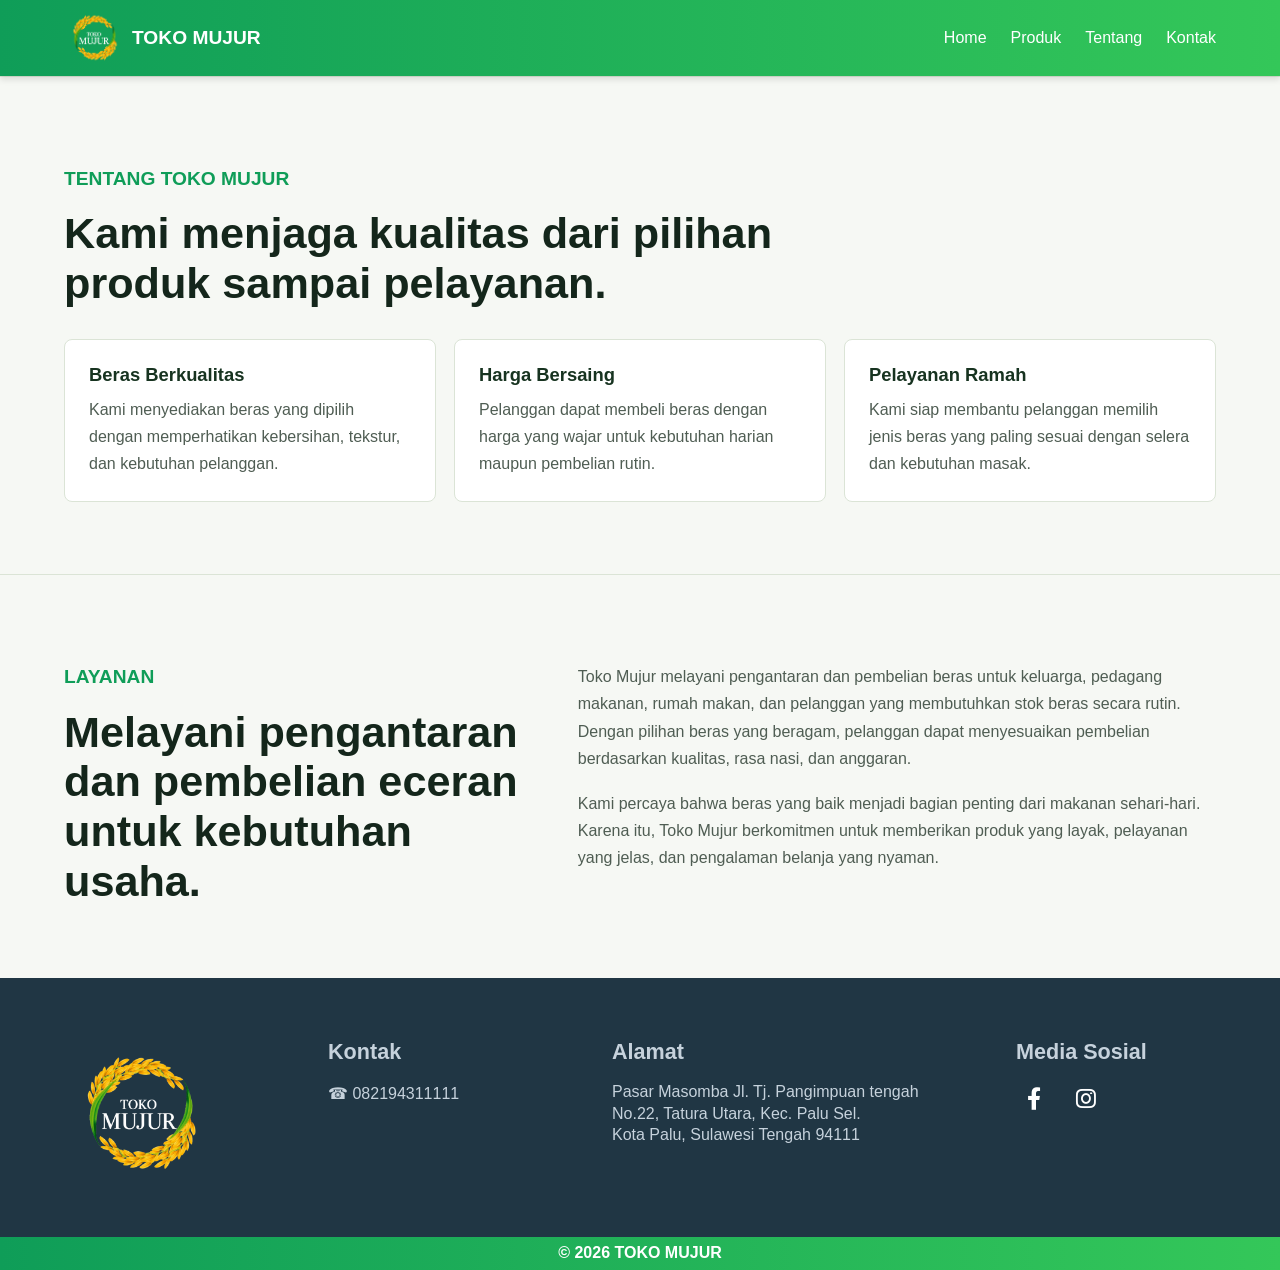
==== commit ddad7865: "update tulisan footer" ====
--- a/about.html
+++ b/about.html
@@ -111,12 +111,12 @@
           </div>
 
           <div class="col contact">
-            <h4>Contact</h4>
+            <h4>Kontak</h4>
             <p><span aria-hidden="true">&#9742;</span> 082194311111</p>
           </div>
 
           <div class="col address">
-            <h4>Address</h4>
+            <h4>Alamat</h4>
             <address>
               Pasar Masomba Jl. Tj. Pangimpuan tengah No.22, Tatura Utara, Kec.
               Palu Sel.<br />Kota Palu, Sulawesi Tengah 94111
@@ -124,7 +124,7 @@
           </div>
 
           <div class="col">
-            <h4>Connect with us</h4>
+            <h4>Media Sosial</h4>
             <div class="social-links">
               <a
                 class="social-link facebook"
